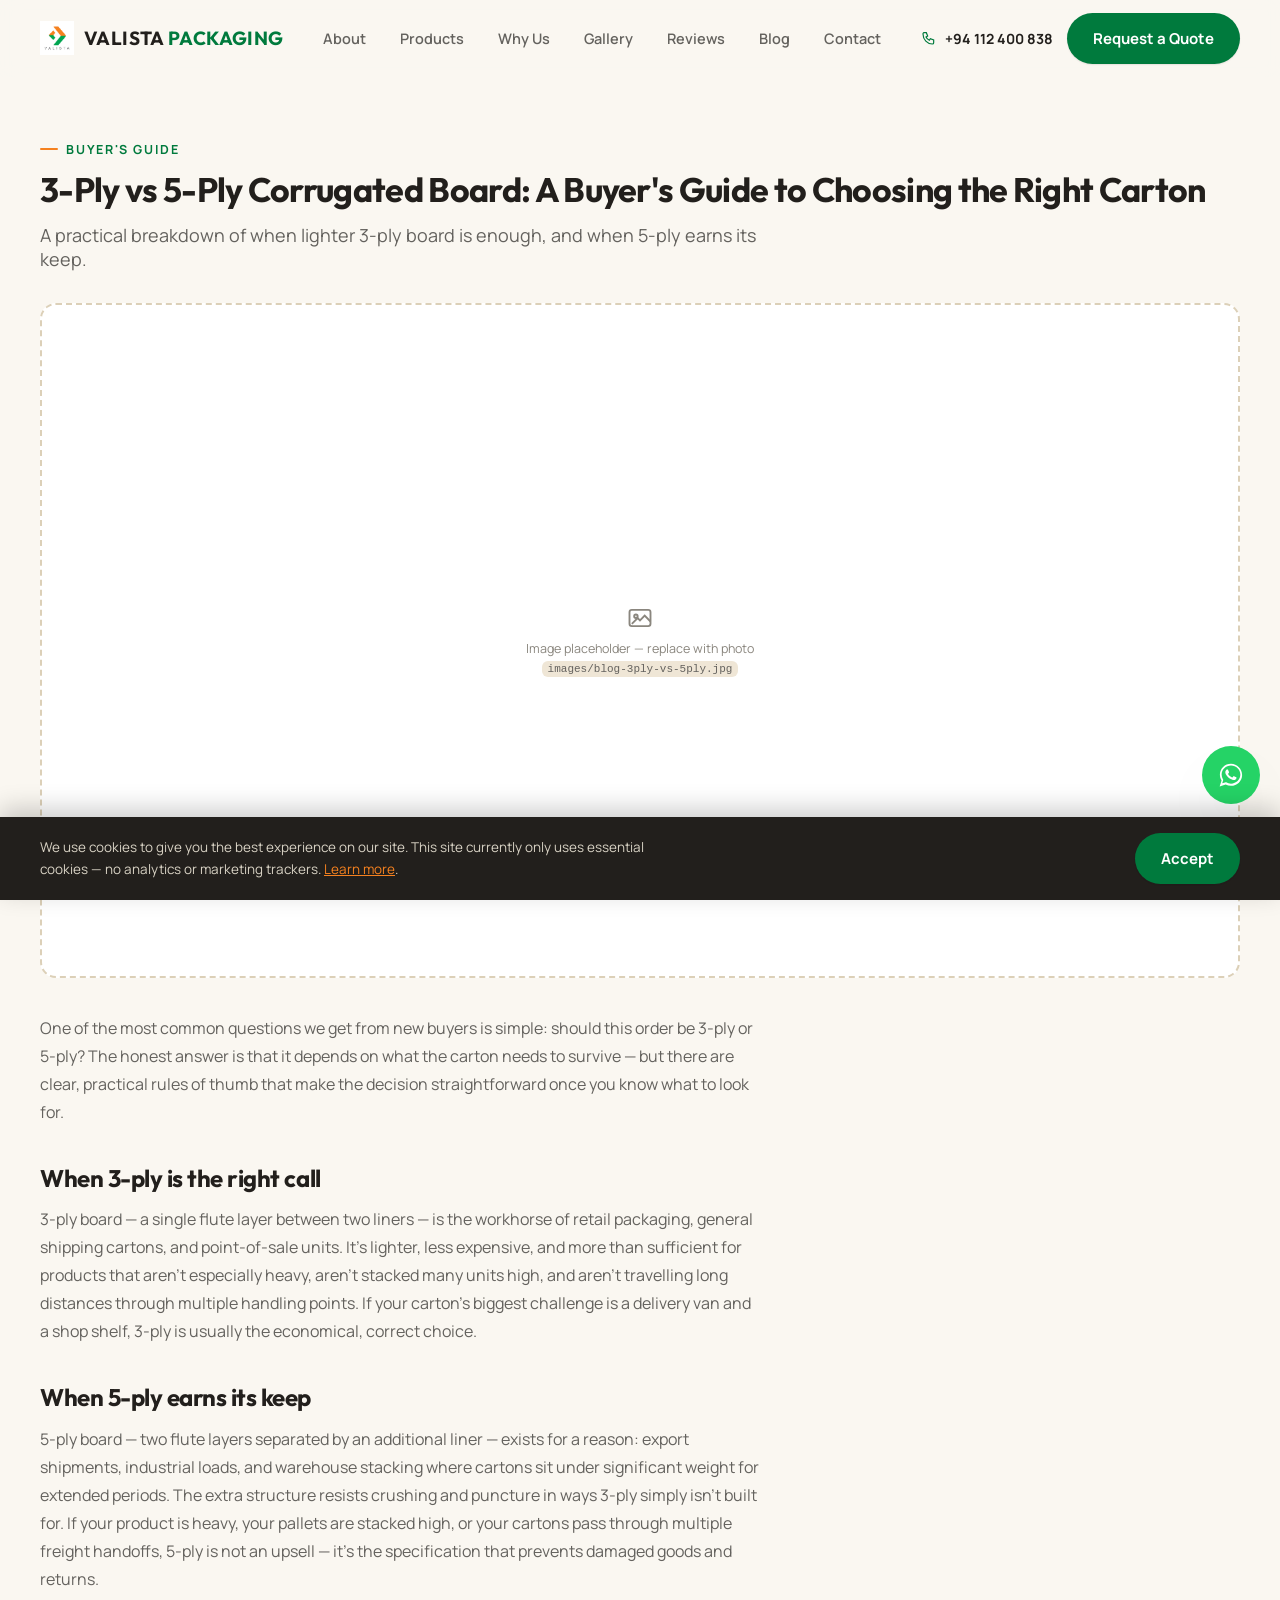
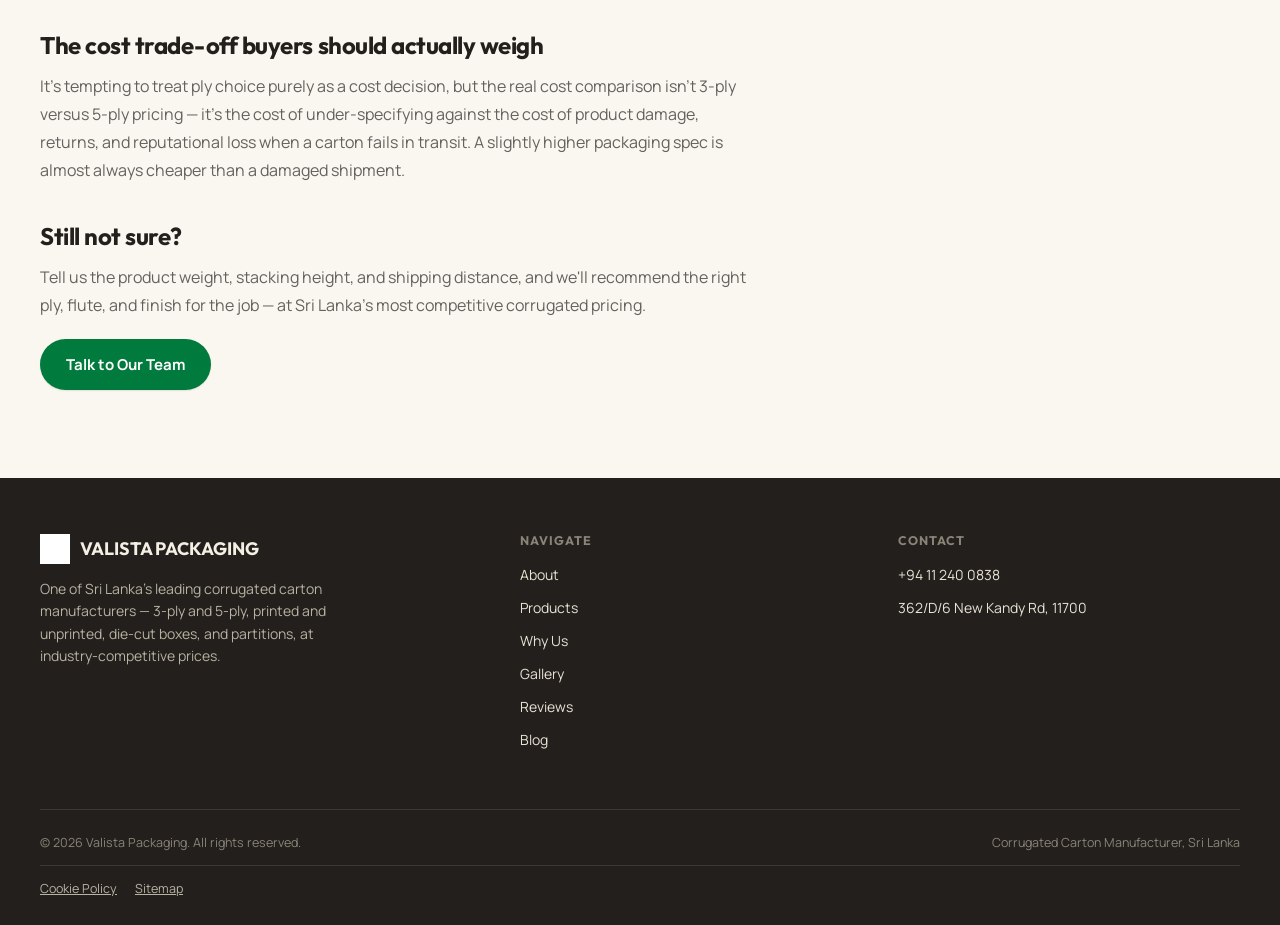
==== blog/3-ply-vs-5-ply-buyers-guide.html @ a34e41cb "Add blogs, site-map" ====
<!DOCTYPE html>
<html lang="en">
<head>
<meta charset="UTF-8">
<meta name="viewport" content="width=device-width, initial-scale=1.0">
<title>3-Ply vs 5-Ply Corrugated Board: A Buyer's Guide to Choosing the Right Carton — Valista Packaging Blog</title>
<meta name="description" content="A practical breakdown of when lighter 3-ply board is enough, and when 5-ply earns its keep.">
<link rel="preconnect" href="https://fonts.googleapis.com">
<link rel="preconnect" href="https://fonts.gstatic.com" crossorigin>
<link href="https://fonts.googleapis.com/css2?family=Outfit:wght@400;500;600;700;800&family=Manrope:wght@400;500;600;700&display=swap" rel="stylesheet">
<link rel="icon" type="image/png" href="../images/logo.png">
<link rel="stylesheet" href="../css/style.css">
</head>
<body>
<!-- ============ HEADER ============ -->
<header id="siteHeader">
  <div class="container nav-inner">
    <a href="../index.html#top" class="brand">
      <img src="../images/logo.png" alt="Valista Packaging logo">
      <span class="brand-name">VALISTA <span>PACKAGING</span></span>
    </a>
    <nav class="links">
      <a href="../index.html#about">About</a>
      <a href="../index.html#products">Products</a>
      <a href="../index.html#why">Why Us</a>
      <a href="../index.html#gallery">Gallery</a>
      <a href="../index.html#reviews">Reviews</a>
      <a href="../index.html#blog">Blog</a>
      <a href="../index.html#contact">Contact</a>
    </nav>
    <div class="nav-cta">
      <a href="tel:+94112400838" class="nav-phone">
        <svg viewBox="0 0 24 24" fill="none" stroke="currentColor" stroke-width="1.8"><path d="M4 4h4l2 5-2.5 1.5a11 11 0 0 0 5 5L14 13l5 2v4a2 2 0 0 1-2 2C9.5 21 3 14.5 3 6a2 2 0 0 1 1-2Z"/></svg>
        +94 112 400 838
      </a>
      <a href="../index.html#contact" class="btn btn-primary">Request a Quote</a>
    </div>
    <button class="menu-toggle" id="menuToggle" aria-label="Open menu">
      <svg viewBox="0 0 24 24" fill="none" stroke="currentColor" stroke-width="1.8"><path d="M3 6h18M3 12h18M3 18h18"/></svg>
    </button>
  </div>
  <div class="mobile-panel" id="mobilePanel">
    <a href="../index.html#about">About</a>
    <a href="../index.html#products">Products</a>
    <a href="../index.html#why">Why Us</a>
    <a href="../index.html#gallery">Gallery</a>
    <a href="../index.html#reviews">Reviews</a>
    <a href="../index.html#blog">Blog</a>
    <a href="../index.html#contact">Contact</a>
    <a href="tel:+94112400838" class="btn btn-primary">Call +94 112 400 838</a>
  </div>
</header>
<div id="top"></div>

<!-- ============ BLOG ARTICLE ============ -->
<article class="blog-article">
  <div class="container">
    <span class="eyebrow">Buyer's Guide</span>
    <h1 style="font-size:34px;margin-top:14px;">3-Ply vs 5-Ply Corrugated Board: A Buyer's Guide to Choosing the Right Carton</h1>
    <p class="lead">A practical breakdown of when lighter 3-ply board is enough, and when 5-ply earns its keep.</p>
    <div class="img-placeholder" style="aspect-ratio:16/9;">
      <img src="../images/blog-3ply-vs-5ply.jpg" alt="3-ply versus 5-ply corrugated board comparison" loading="lazy" onerror="this.remove()">
      <div class="ph-fallback">
        <svg class="ph-icon" viewBox="0 0 24 24" fill="none" stroke="currentColor" stroke-width="1.6" width="28" height="28"><rect x="3" y="5" width="18" height="14" rx="2"/><circle cx="8.5" cy="10.5" r="1.5"/><path d="M21 15l-5-5-4 4-2-2-5 5"/></svg>
        <span>Image placeholder — replace with photo<br><code>images/blog-3ply-vs-5ply.jpg</code></span>
      </div>
    </div>
    <div class="article-body">
      <p>One of the most common questions we get from new buyers is simple: should this order be 3-ply or 5-ply? The honest answer is that it depends on what the carton needs to survive — but there are clear, practical rules of thumb that make the decision straightforward once you know what to look for.</p>
      <h2>When 3-ply is the right call</h2>
      <p>3-ply board — a single flute layer between two liners — is the workhorse of retail packaging, general shipping cartons, and point-of-sale units. It's lighter, less expensive, and more than sufficient for products that aren't especially heavy, aren't stacked many units high, and aren't travelling long distances through multiple handling points. If your carton's biggest challenge is a delivery van and a shop shelf, 3-ply is usually the economical, correct choice.</p>
      <h2>When 5-ply earns its keep</h2>
      <p>5-ply board — two flute layers separated by an additional liner — exists for a reason: export shipments, industrial loads, and warehouse stacking where cartons sit under significant weight for extended periods. The extra structure resists crushing and puncture in ways 3-ply simply isn't built for. If your product is heavy, your pallets are stacked high, or your cartons pass through multiple freight handoffs, 5-ply is not an upsell — it's the specification that prevents damaged goods and returns.</p>
      <h2>The cost trade-off buyers should actually weigh</h2>
      <p>It's tempting to treat ply choice purely as a cost decision, but the real cost comparison isn't 3-ply versus 5-ply pricing — it's the cost of under-specifying against the cost of product damage, returns, and reputational loss when a carton fails in transit. A slightly higher packaging spec is almost always cheaper than a damaged shipment.</p>
      <h2>Still not sure?</h2>
      <p>Tell us the product weight, stacking height, and shipping distance, and we'll recommend the right ply, flute, and finish for the job — at Sri Lanka's most competitive corrugated pricing.</p>
    </div>
    <a href="../index.html#contact" class="btn btn-primary">Talk to Our Team</a>
  </div>
</article>

<!-- ============ FOOTER ============ -->
<footer>
  <div class="container">
    <div class="footer-top">
      <div>
        <div class="footer-brand">
          <img src="../images/logo.png" alt="Valista Packaging logo">
          <span>VALISTA PACKAGING</span>
        </div>
        <p class="tag">One of Sri Lanka&rsquo;s leading corrugated carton manufacturers — 3-ply and 5-ply, printed and unprinted, die-cut boxes, and partitions, at industry-competitive prices.</p>
      </div>
      <div>
        <h4>Navigate</h4>
        <ul>
          <li><a href="../index.html#about">About</a></li>
          <li><a href="../index.html#products">Products</a></li>
          <li><a href="../index.html#why">Why Us</a></li>
          <li><a href="../index.html#gallery">Gallery</a></li>
          <li><a href="../index.html#reviews">Reviews</a></li>
          <li><a href="../index.html#blog">Blog</a></li>
        </ul>
      </div>
      <div>
        <h4>Contact</h4>
        <ul>
          <li><a href="tel:+94112400838">+94 11 240 0838</a></li>
          <li><a href="https://www.google.com/maps?q=362%2FD%2F6+New+Kandy+Rd%2C+11700%2C+Sri+Lanka" target="_blank" rel="noopener">362/D/6 New Kandy Rd, 11700</a></li>
        </ul>
      </div>
    </div>
    <div class="footer-bottom">
      <span>&copy; <span id="year"></span> Valista Packaging. All rights reserved.</span>
      <span>Corrugated Carton Manufacturer, Sri Lanka</span>
    </div>
    <div class="footer-legal">
      <a href="../cookie-policy.html">Cookie Policy</a>
      <a href="../sitemap.html">Sitemap</a>
    </div>
  </div>
</footer>

<!-- ============ WHATSAPP FLOAT BUTTON ============ -->
<a href="https://wa.me/94112400838" class="wa-float" target="_blank" rel="noopener" aria-label="Chat with us on WhatsApp">
  <svg viewBox="0 0 32 32" width="28" height="28" fill="currentColor" aria-hidden="true">
    <path d="M16 3C9 3 3.3 8.6 3.3 15.5c0 2.5.7 4.8 1.9 6.8L3 29l6.9-2.1a12.9 12.9 0 0 0 6.1 1.5c7 0 12.7-5.6 12.7-12.5S23 3 16 3Zm0 22.9c-2 0-3.9-.5-5.5-1.5l-.4-.2-4.1 1.2 1.2-4-.3-.4a10.3 10.3 0 0 1-1.6-5.5C5.3 9.9 10.1 5.2 16 5.2S26.7 9.9 26.7 15.5 21.9 25.9 16 25.9Zm5.8-7.6c-.3-.2-1.9-.9-2.2-1s-.5-.2-.7.2-.8 1-1 1.2-.4.2-.7.1a8.7 8.7 0 0 1-2.6-1.6 9.7 9.7 0 0 1-1.8-2.2c-.2-.3 0-.5.1-.7l.5-.6c.2-.2.2-.3.3-.5s0-.4 0-.5l-1-2.4c-.3-.6-.5-.5-.7-.5h-.6c-.2 0-.5.1-.8.4a3.6 3.6 0 0 0-1.1 2.7c0 1.6 1.1 3.1 1.3 3.3.2.3 2.2 3.4 5.4 4.7.7.3 1.3.5 1.8.7.7.2 1.4.2 1.9.1.6-.1 1.9-.8 2.1-1.5.3-.7.3-1.3.2-1.5-.1-.1-.3-.2-.6-.4Z"/>
  </svg>
</a>

<!-- ============ COOKIE CONSENT BANNER ============ -->
<div id="cookieConsent" class="cookie-banner" hidden>
  <div class="container cookie-banner-inner">
    <p>We use cookies to give you the best experience on our site. This site currently only uses essential cookies — no analytics or marketing trackers. <a href="../cookie-policy.html">Learn more</a>.</p>
    <button id="cookieAccept" class="btn btn-primary">Accept</button>
  </div>
</div>

<script src="../js/script.js"></script>
</body>
</html>
---- css/style.css ----
:root{
    --paper:#FAF7F1;
    --paper-alt:#FFFFFF;
    --kraft-tan:#EFE6D6;
    --kraft-tan-2:#E7DBC4;
    --kraft-border:#DCD0B8;
    --ink:#221F1C;
    --muted:#64625E;
    --muted-2:#8A867E;

    --green:#00A550;
    --green-deep:#007A3D;
    --green-right:#008741;
    --green-left:#006631;
    --green-tint:#E4F4EA;

    --orange:#F5811F;
    --orange-deep:#B3580E;
    --orange-right:#C86919;
    --orange-left:#974F13;
    --orange-tint:#FDECDC;

    --kraft:#C9A876;
    --kraft-right:#A48960;
    --kraft-left:#7C6849;

    --radius-sm:10px;
    --radius-md:16px;
    --radius-lg:28px;
    --shadow-sm: 0 1px 2px rgba(34,31,28,0.06), 0 1px 1px rgba(34,31,28,0.04);
    --shadow-md: 0 12px 28px -12px rgba(34,31,28,0.18);
    --shadow-lg: 0 24px 60px -20px rgba(34,31,28,0.28);
    --ease: cubic-bezier(.22,1,.36,1);
  }

  *{box-sizing:border-box;}
  html{scroll-behavior:smooth;}
  body{
    margin:0;
    background:var(--paper);
    color:var(--ink);
    font-family:'Manrope',sans-serif;
    -webkit-font-smoothing:antialiased;
    overflow-x:hidden;
  }
  h1,h2,h3,h4{
    font-family:'Outfit',sans-serif;
    margin:0;
    letter-spacing:-0.02em;
    line-height:1.05;
  }
  p{margin:0;}
  a{color:inherit;text-decoration:none;}
  img,svg{display:block;max-width:100%;}
  ul{margin:0;padding:0;list-style:none;}
  button{font-family:inherit;cursor:pointer;background:none;border:none;color:inherit;}

  .container{
    max-width:1280px;
    margin:0 auto;
    padding:0 24px;
  }
  @media(min-width:768px){ .container{padding:0 40px;} }

  .eyebrow{
    display:inline-flex;
    align-items:center;
    gap:8px;
    font-size:12.5px;
    font-weight:700;
    letter-spacing:0.14em;
    text-transform:uppercase;
    color:var(--green-deep);
  }
  .eyebrow::before{
    content:'';
    width:18px;height:2px;
    background:var(--orange);
    display:inline-block;
    border-radius:2px;
  }

  .btn{
    display:inline-flex;
    align-items:center;
    justify-content:center;
    gap:10px;
    padding:15px 26px;
    border-radius:999px;
    font-weight:700;
    font-size:15px;
    transition:transform .18s var(--ease), box-shadow .18s var(--ease), background-color .18s var(--ease);
    white-space:nowrap;
  }
  .btn:active{transform:translateY(1px) scale(.98);}
  .btn-primary{
    background:var(--green-deep);
    color:#fff;
    box-shadow:var(--shadow-sm);
  }
  .btn-primary:hover{background:var(--green);box-shadow:var(--shadow-md);}
  .btn-ghost{
    background:transparent;
    color:var(--ink);
    border:1.5px solid var(--kraft-border);
  }
  .btn-ghost:hover{border-color:var(--ink);background:var(--paper-alt);}
  .btn-icon{width:16px;height:16px;flex-shrink:0;}

  /* ---------- NAV ---------- */
  header{
    position:sticky;
    top:0;
    z-index:100;
    background:rgba(250,247,241,0.86);
    backdrop-filter:blur(10px);
    -webkit-backdrop-filter:blur(10px);
    border-bottom:1px solid transparent;
    transition:border-color .25s var(--ease), box-shadow .25s var(--ease);
  }
  header.scrolled{
    border-bottom-color:var(--kraft-border);
    box-shadow:0 1px 0 rgba(34,31,28,0.02);
  }
  .nav-inner{
    display:flex;
    align-items:center;
    justify-content:space-between;
    height:76px;
  }
  .brand{
    display:flex;
    align-items:center;
    gap:10px;
  }
  .brand img{height:34px;width:auto;}
  .brand-name{
    font-family:'Outfit',sans-serif;
    font-weight:700;
    font-size:19px;
    letter-spacing:0.02em;
    color:var(--ink);
  }
  .brand-name span{color:var(--green-deep);}
  nav.links{
    display:none;
    align-items:center;
    gap:34px;
  }
  nav.links a{
    font-size:14.5px;
    font-weight:600;
    color:var(--muted);
    position:relative;
    padding:4px 0;
    transition:color .18s var(--ease);
  }
  nav.links a::after{
    content:'';
    position:absolute;
    left:0;bottom:-2px;
    width:0;height:2px;
    background:var(--orange);
    transition:width .22s var(--ease);
    border-radius:2px;
  }
  nav.links a:hover{color:var(--ink);}
  nav.links a:hover::after{width:100%;}
  .nav-cta{display:none;align-items:center;gap:14px;}
  .nav-phone{
    display:flex;align-items:center;gap:8px;
    font-size:14px;font-weight:700;color:var(--ink);
  }
  .nav-phone svg{width:16px;height:16px;color:var(--green-deep);}
  @media(min-width:1024px){
    nav.links{display:flex;}
    .nav-cta{display:flex;}
  }
  .menu-toggle{
    display:flex;
    width:42px;height:42px;
    align-items:center;justify-content:center;
    border-radius:10px;
    border:1.5px solid var(--kraft-border);
  }
  @media(min-width:1024px){ .menu-toggle{display:none;} }
  .menu-toggle svg{width:20px;height:20px;}

  .mobile-panel{
    display:none;
    position:fixed;
    inset:76px 0 0 0;
    background:var(--paper);
    z-index:99;
    padding:32px 24px;
    overflow-y:auto;
  }
  .mobile-panel.open{display:block;}
  .mobile-panel a{
    display:block;
    padding:16px 0;
    font-size:20px;
    font-weight:700;
    font-family:'Outfit',sans-serif;
    border-bottom:1px solid var(--kraft-border);
  }
  .mobile-panel .btn{margin-top:24px;width:100%;}

  /* ---------- HERO ---------- */
  .hero{
    padding:56px 0 40px;
    position:relative;
  }
  .hero-grid{
    display:grid;
    grid-template-columns:1fr;
    gap:48px;
    align-items:center;
  }
  @media(min-width:1024px){
    .hero-grid{grid-template-columns:1.05fr 0.95fr;gap:32px;}
  }
  .hero-copy h1{
    font-size:38px;
    font-weight:700;
    margin-top:18px;
    color:var(--ink);
  }
  .hero-copy h1 .mark{
    background:linear-gradient(transparent 62%, var(--orange-tint) 62%);
    padding:0 2px;
  }
  @media(min-width:640px){ .hero-copy h1{font-size:48px;} }
  @media(min-width:1024px){ .hero-copy h1{font-size:56px;} }
  .hero-copy p.lead{
    margin-top:22px;
    font-size:17px;
    line-height:1.65;
    color:var(--muted);
    max-width:52ch;
  }
  .hero-actions{
    display:flex;
    flex-wrap:wrap;
    gap:14px;
    margin-top:32px;
  }
  .hero-chips{
    display:flex;
    flex-wrap:wrap;
    gap:10px;
    margin-top:36px;
  }
  .chip{
    display:flex;
    align-items:center;
    gap:7px;
    padding:9px 14px;
    background:var(--paper-alt);
    border:1px solid var(--kraft-border);
    border-radius:999px;
    font-size:12.5px;
    font-weight:700;
    color:var(--ink);
  }
  .chip svg{width:13px;height:13px;color:var(--green-deep);flex-shrink:0;}

  .hero-visual{
    position:relative;
    display:flex;
    align-items:center;
    justify-content:center;
    min-height:360px;
  }
  .hero-visual svg{width:100%;height:auto;max-width:520px;}
  .hero-blob{
    position:absolute;
    inset:0;
    background:
      radial-gradient(60% 55% at 70% 30%, var(--green-tint) 0%, transparent 70%),
      radial-gradient(45% 40% at 20% 75%, var(--orange-tint) 0%, transparent 70%);
    z-index:-1;
    border-radius:50%;
  }

  /* ---------- MARQUEE ---------- */
  .marquee-wrap{
    background:var(--ink);
    padding:16px 0;
    overflow:hidden;
    white-space:nowrap;
    position:relative;
  }
  .marquee-track{
    display:inline-flex;
    align-items:center;
    animation:scroll-left 32s linear infinite;
  }
  .marquee-track span{
    display:inline-flex;
    align-items:center;
    font-family:'Outfit',sans-serif;
    font-weight:600;
    font-size:15px;
    letter-spacing:0.04em;
    text-transform:uppercase;
    color:#F4EFE3;
    padding:0 28px;
  }
  .marquee-track span.dot{color:var(--orange);padding:0;}
  @keyframes scroll-left{
    from{transform:translateX(0);}
    to{transform:translateX(-50%);}
  }

  /* ---------- SECTION HEADS ---------- */
  section{padding:88px 0;}
  .sec-head{
    max-width:640px;
    margin-bottom:52px;
  }
  .sec-head.right{margin-left:auto;text-align:right;}
  .sec-head h2{
    font-size:32px;
    margin-top:14px;
    color:var(--ink);
  }
  @media(min-width:768px){ .sec-head h2{font-size:40px;} }
  .sec-head p{
    margin-top:16px;
    font-size:16px;
    color:var(--muted);
    line-height:1.6;
  }

  .reveal{
    opacity:0;
    transform:translateY(28px);
    transition:opacity .7s var(--ease), transform .7s var(--ease);
  }
  .reveal.in{opacity:1;transform:translateY(0);}

  /* ---------- ABOUT ---------- */
  .about{background:var(--paper-alt);}
  .about-grid{
    display:grid;
    grid-template-columns:1fr;
    gap:48px;
    align-items:center;
  }
  @media(min-width:1024px){
    .about-grid{grid-template-columns:0.85fr 1.15fr;gap:64px;}
  }
  .about-art{
    position:relative;
    border-radius:var(--radius-lg);
    background:var(--kraft-tan);
    padding:36px;
    aspect-ratio:1/1;
    display:flex;
    align-items:center;
    justify-content:center;
    overflow:hidden;
  }
  .about-art svg{width:78%;height:auto;}
  .about-art::after{
    content:'';
    position:absolute;
    inset:0;
    background:repeating-linear-gradient(-45deg, rgba(34,31,28,0.035) 0 2px, transparent 2px 14px);
  }
  .about-copy p{
    font-size:16px;
    line-height:1.75;
    color:var(--muted);
    margin-top:18px;
  }
  .about-copy p:first-of-type{margin-top:20px;}
  .about-stats{
    display:grid;
    grid-template-columns:repeat(2,1fr);
    gap:1px;
    background:var(--kraft-border);
    border:1px solid var(--kraft-border);
    border-radius:var(--radius-md);
    overflow:hidden;
    margin-top:32px;
  }
  .about-stats div{
    background:var(--paper-alt);
    padding:20px;
  }
  .about-stats h4{
    font-size:14.5px;
    color:var(--ink);
  }
  .about-stats p{
    font-size:13px;
    color:var(--muted);
    margin-top:6px;
    line-height:1.5;
  }

  /* ---------- PRODUCTS (BENTO) ---------- */
  .products{background:var(--paper);}
  .bento{
    display:grid;
    grid-template-columns:1fr;
    gap:18px;
  }
  @media(min-width:768px){
    .bento{grid-template-columns:repeat(6,1fr);}
    .bento .card-lg{grid-column:span 4;}
    .bento .card-sm{grid-column:span 2;}
    .bento .row2{display:grid;grid-template-columns:1fr;gap:18px;grid-column:span 2;}
  }
  .product-card{
    position:relative;
    background:var(--paper-alt);
    border:1px solid var(--kraft-border);
    border-radius:var(--radius-md);
    padding:32px;
    display:flex;
    flex-direction:column;
    justify-content:space-between;
    min-height:260px;
    overflow:hidden;
    transition:transform .28s var(--ease), box-shadow .28s var(--ease), border-color .28s var(--ease);
  }
  .product-card:hover{
    transform:translateY(-4px);
    box-shadow:var(--shadow-md);
    border-color:transparent;
  }
  .product-card .p-num{
    font-family:'Outfit',sans-serif;
    font-size:12px;
    font-weight:700;
    letter-spacing:0.1em;
    color:var(--muted-2);
  }
  .product-card h3{
    font-size:22px;
    margin-top:12px;
    color:var(--ink);
  }
  .product-card p{
    margin-top:10px;
    font-size:14.5px;
    line-height:1.6;
    color:var(--muted);
    max-width:38ch;
  }
  .product-card .p-icon{
    position:absolute;
    right:-14px;
    bottom:-14px;
    width:120px;
    height:120px;
    opacity:0.9;
    transition:transform .35s var(--ease);
  }
  .product-card:hover .p-icon{transform:translateY(-6px) rotate(-3deg);}
  .product-card.tone-green{background:var(--green-tint);}
  .product-card.tone-orange{background:var(--orange-tint);}

  /* ---------- WHY US (ZIGZAG) ---------- */
  .why{background:var(--kraft-tan);}
  .why-row{
    display:grid;
    grid-template-columns:1fr;
    gap:28px;
    align-items:center;
    padding:36px 0;
    border-bottom:1px solid var(--kraft-border);
  }
  .why-row:first-of-type{padding-top:0;}
  .why-row:last-of-type{border-bottom:none;padding-bottom:0;}
  @media(min-width:860px){
    .why-row{grid-template-columns:auto 1fr auto;gap:40px;}
    .why-row.reverse{grid-template-columns:auto 1fr auto;}
  }
  .why-index{
    font-family:'Outfit',sans-serif;
    font-size:56px;
    font-weight:800;
    color:var(--paper-alt);
    -webkit-text-stroke:2px var(--kraft-border);
    line-height:1;
  }
  .why-body h3{
    font-size:23px;
    color:var(--ink);
    display:flex;
    align-items:center;
    gap:12px;
  }
  .why-body h3 svg{width:24px;height:24px;color:var(--green-deep);flex-shrink:0;}
  .why-body p{
    margin-top:10px;
    font-size:15.5px;
    color:var(--muted);
    line-height:1.65;
    max-width:56ch;
  }
  .why-tag{
    justify-self:start;
    padding:8px 16px;
    border-radius:999px;
    font-size:12px;
    font-weight:700;
    letter-spacing:0.04em;
    text-transform:uppercase;
    white-space:nowrap;
  }
  @media(min-width:860px){ .why-tag{justify-self:end;} }
  .why-tag.g{background:var(--green-deep);color:#fff;}
  .why-tag.o{background:var(--orange);color:#fff;}

  /* ---------- GALLERY ---------- */
  .gallery{background:var(--paper-alt);}
  .gallery-grid{
    display:grid;
    grid-template-columns:repeat(2,1fr);
    gap:16px;
  }
  @media(min-width:768px){
    .gallery-grid{grid-template-columns:repeat(6,1fr);grid-auto-rows:200px;}
    .g1{grid-column:span 3;grid-row:span 2;}
    .g2{grid-column:span 3;grid-row:span 1;}
    .g3{grid-column:span 3;grid-row:span 1;}
    .g4{grid-column:span 2;grid-row:span 1;}
    .g5{grid-column:span 2;grid-row:span 1;}
    .g6{grid-column:span 2;grid-row:span 1;}
  }
  .gallery-item{
    position:relative;
    border-radius:var(--radius-md);
    overflow:hidden;
    background:var(--kraft-tan);
    display:flex;
    align-items:center;
    justify-content:center;
    padding:18px;
  }
  .gallery-item svg{width:70%;height:auto;transition:transform .4s var(--ease);}
  .gallery-item:hover svg{transform:scale(1.06) translateY(-4px);}
  .gallery-tag{
    position:absolute;
    left:14px;bottom:14px;
    background:rgba(34,31,28,0.88);
    color:#fff;
    font-size:12px;
    font-weight:700;
    padding:7px 12px;
    border-radius:999px;
    backdrop-filter:blur(4px);
  }

  /* ---------- REVIEWS ---------- */
  .reviews{background:var(--kraft-tan);}
  .review-scroll{
    display:flex;
    gap:20px;
    overflow-x:auto;
    padding-bottom:12px;
    scroll-snap-type:x mandatory;
    -webkit-overflow-scrolling:touch;
  }
  .review-scroll::-webkit-scrollbar{height:6px;}
  .review-scroll::-webkit-scrollbar-thumb{background:var(--kraft-border);border-radius:99px;}
  .review-card{
    scroll-snap-align:start;
    flex:0 0 auto;
    width:min(360px,82vw);
    background:var(--paper-alt);
    border:1px solid var(--kraft-border);
    border-radius:var(--radius-md);
    padding:28px;
    display:flex;
    flex-direction:column;
    gap:16px;
  }
  .review-card:nth-child(2){margin-top:28px;}
  .stars{display:flex;gap:3px;}
  .stars svg{width:16px;height:16px;color:var(--orange);}
  .review-card p.quote{
    font-size:15px;
    line-height:1.65;
    color:var(--ink);
  }
  .review-meta{
    display:flex;
    align-items:center;
    justify-content:space-between;
    margin-top:auto;
    padding-top:12px;
    border-top:1px solid var(--kraft-border);
  }
  .review-who{display:flex;align-items:center;gap:10px;}
  .review-meta .who{font-size:13.5px;font-weight:700;}
  .review-meta .when{font-size:12.5px;color:var(--muted);}

  /* ---------- CONTACT ---------- */
  .contact{background:var(--paper);}
  .contact-grid{
    display:grid;
    grid-template-columns:1fr;
    gap:20px;
  }
  @media(min-width:1024px){
    .contact-grid{grid-template-columns:1fr 1fr 0.9fr;gap:20px;align-items:stretch;}
  }
  .contact-card{
    background:var(--paper-alt);
    border:1px solid var(--kraft-border);
    border-radius:var(--radius-md);
    padding:30px;
  }
  .contact-card h3{
    font-size:13px;
    text-transform:uppercase;
    letter-spacing:0.08em;
    color:var(--muted-2);
    display:flex;align-items:center;gap:8px;
  }
  .contact-card h3 svg{width:16px;height:16px;color:var(--green-deep);}
  .contact-card .big{
    font-family:'Outfit',sans-serif;
    font-size:21px;
    font-weight:700;
    margin-top:14px;
    line-height:1.4;
  }
  .contact-card a.big:hover{color:var(--green-deep);}
  .hours-table{margin-top:14px;width:100%;border-collapse:collapse;}
  .hours-table tr{border-top:1px solid var(--kraft-border);}
  .hours-table tr:first-child{border-top:none;}
  .hours-table td{padding:9px 0;font-size:14px;color:var(--muted);}
  .hours-table td:last-child{text-align:right;font-weight:700;color:var(--ink);}
  .hours-table tr.today td{color:var(--green-deep);font-weight:700;}
  .hours-table tr.today td:last-child{color:var(--green-deep);}
  .map-wrap{
    border-radius:var(--radius-md);
    overflow:hidden;
    border:1px solid var(--kraft-border);
    min-height:280px;
  }
  .map-wrap iframe{width:100%;height:100%;min-height:280px;border:0;display:block;}

  /* ---------- FOOTER ---------- */
  footer{
    background:var(--ink);
    color:#F4EFE3;
    padding:56px 0 28px;
  }
  .footer-top{
    display:grid;
    grid-template-columns:1fr;
    gap:36px;
  }
  @media(min-width:768px){
    .footer-top{grid-template-columns:1.3fr 1fr 1fr;}
  }
  .footer-brand{display:flex;align-items:center;gap:10px;}
  .footer-brand img{height:30px;filter:brightness(0) invert(1);}
  .footer-brand span{font-family:'Outfit',sans-serif;font-weight:700;font-size:18px;}
  footer p.tag{margin-top:14px;font-size:14px;color:#B9B2A2;max-width:36ch;line-height:1.6;}
  footer h4{font-size:12.5px;text-transform:uppercase;letter-spacing:0.08em;color:#8A8477;margin-bottom:16px;}
  footer ul li{margin-bottom:11px;}
  footer ul a{font-size:14px;color:#E9E3D5;transition:color .18s;}
  footer ul a:hover{color:var(--orange);}
  .footer-bottom{
    margin-top:48px;
    padding-top:24px;
    border-top:1px solid rgba(244,239,227,0.12);
    display:flex;
    flex-wrap:wrap;
    gap:12px;
    justify-content:space-between;
    font-size:12.5px;
    color:#8A8477;
  }

  ::selection{background:var(--orange-tint);color:var(--ink);}
  @media (prefers-reduced-motion: reduce){
    *{animation-duration:0.01ms !important;transition-duration:0.01ms !important;}
    html{scroll-behavior:auto;}
  }

  /* ---------- IMAGE PLACEHOLDER ---------- */
  .img-placeholder{
    position:relative;
    border:2px dashed var(--kraft-border);
    border-radius:var(--radius-md);
    background:var(--paper-alt);
    display:flex;
    align-items:center;
    justify-content:center;
    overflow:hidden;
  }
  .img-placeholder img{
    position:absolute;
    inset:0;
    width:100%;
    height:100%;
    object-fit:cover;
    display:block;
  }
  .img-placeholder .ph-fallback{
    display:flex;
    flex-direction:column;
    align-items:center;
    gap:8px;
    padding:16px;
    text-align:center;
    color:var(--muted-2);
    font-size:12.5px;
    line-height:1.5;
  }
  .img-placeholder .ph-fallback .ph-icon{color:var(--muted-2);}
  .img-placeholder .ph-fallback code{
    font-size:11px;
    color:var(--muted);
    background:var(--kraft-tan);
    padding:2px 6px;
    border-radius:6px;
  }
  .img-placeholder.round{border-radius:50%;}

  /* ---------- STATS BANNER ---------- */
  .stats-banner{
    background:var(--green-tint);
    padding:40px 0;
    border-top:1px solid var(--kraft-border);
    border-bottom:1px solid var(--kraft-border);
  }
  .stats-grid{
    display:grid;
    grid-template-columns:1fr;
    gap:28px;
    text-align:center;
  }
  @media(min-width:768px){
    .stats-grid{grid-template-columns:repeat(3,1fr);gap:24px;}
  }
  .stat h3{
    font-family:'Outfit',sans-serif;
    font-size:38px;
    color:var(--green-deep);
    letter-spacing:-0.02em;
  }
  .stat p{
    margin-top:6px;
    font-size:14px;
    color:var(--muted);
    font-weight:600;
  }

  /* ---------- WHATSAPP FLOAT BUTTON ---------- */
  .wa-float{
    position:fixed;
    right:20px;
    bottom:24px;
    width:58px;
    height:58px;
    display:flex;
    align-items:center;
    justify-content:center;
    background:#25D366;
    color:#fff;
    border-radius:50%;
    box-shadow:var(--shadow-lg);
    z-index:150;
    transition:transform .18s var(--ease), bottom .25s var(--ease);
  }
  .wa-float:hover{transform:translateY(-2px) scale(1.04);}
  body.cookie-banner-open .wa-float{bottom:96px;}
  body.mobile-menu-open .wa-float{display:none;}
  @media(max-width:480px){
    .wa-float{right:16px;bottom:16px;width:52px;height:52px;}
    .wa-float svg{width:24px;height:24px;}
  }

  /* ---------- COOKIE CONSENT BANNER ---------- */
  .cookie-banner{
    position:fixed;
    left:0;
    right:0;
    bottom:0;
    background:var(--ink);
    color:#F4EFE3;
    z-index:200;
    padding:16px 0;
    box-shadow:0 -8px 24px rgba(0,0,0,0.2);
  }
  .cookie-banner[hidden]{display:none;}
  .cookie-banner-inner{
    display:flex;
    align-items:center;
    justify-content:space-between;
    gap:20px;
    flex-wrap:wrap;
  }
  .cookie-banner-inner p{font-size:13.5px;color:#D8D2C4;line-height:1.6;max-width:640px;}
  .cookie-banner-inner a{color:var(--orange);text-decoration:underline;}
  .cookie-banner-inner .btn{flex-shrink:0;}

  /* ---------- FOOTER LEGAL ROW ---------- */
  .footer-legal{
    display:flex;
    gap:18px;
    flex-wrap:wrap;
    margin-top:14px;
    padding-top:14px;
    border-top:1px solid rgba(244,239,227,0.12);
    font-size:12.5px;
  }
  .footer-legal a{color:#B9B3A4;text-decoration:underline;}
  .footer-legal a:hover{color:var(--orange);}

  /* ---------- BLOG ---------- */
  .blog{background:var(--paper-alt);}
  .blog-grid{
    display:grid;
    grid-template-columns:1fr;
    gap:24px;
    margin-top:40px;
  }
  @media(min-width:768px){
    .blog-grid{grid-template-columns:repeat(3,1fr);}
  }
  .blog-card{
    display:flex;
    flex-direction:column;
    background:var(--paper);
    border:1px solid var(--kraft-border);
    border-radius:var(--radius-lg);
    overflow:hidden;
    transition:transform .22s var(--ease), box-shadow .22s var(--ease);
  }
  .blog-card:hover{transform:translateY(-4px);box-shadow:var(--shadow-md);}
  .blog-card-body{padding:22px 24px 26px;display:flex;flex-direction:column;gap:10px;flex:1;}
  .blog-card-body h3{font-size:19px;line-height:1.3;}
  .blog-card-body p{font-size:14px;color:var(--muted);line-height:1.6;flex:1;}
  .blog-card-body .btn{align-self:flex-start;margin-top:6px;padding:10px 18px;}

  /* ---------- BLOG ARTICLE PAGE ---------- */
  .blog-article{padding:56px 0 88px;}
  .blog-article .lead{margin-top:16px;font-size:18px;color:var(--muted);max-width:720px;}
  .blog-article .img-placeholder{margin-top:32px;}
  .article-body{max-width:720px;margin-top:36px;}
  .article-body p{margin-bottom:20px;line-height:1.75;color:var(--muted);font-size:16px;}
  .article-body h2{margin:40px 0 14px;font-size:24px;color:var(--ink);}
  .article-body ul{margin:0 0 20px;padding-left:22px;}
  .article-body li{margin-bottom:12px;line-height:1.75;color:var(--muted);font-size:16px;}
  .article-body strong{color:var(--ink);}
  .article-body .btn{margin-top:8px;}

  /* ---------- SIMPLE PAGES (cookie policy / sitemap) ---------- */
  .simple-page{padding:56px 0 88px;}
  .simple-page h1{font-size:36px;margin-bottom:8px;}
  .simple-page .updated{color:var(--muted-2);font-size:13.5px;margin-bottom:36px;}
  .simple-page h2{font-size:21px;margin:36px 0 12px;color:var(--ink);}
  .simple-page p, .simple-page li{color:var(--muted);line-height:1.75;font-size:15.5px;}
  .simple-page ul{padding-left:20px;list-style:disc;margin-top:10px;}
  .simple-page li{margin-bottom:8px;}
  .simple-page a{color:var(--green-deep);text-decoration:underline;}
  .sitemap-groups{display:grid;grid-template-columns:1fr;gap:36px;margin-top:20px;}
  @media(min-width:768px){.sitemap-groups{grid-template-columns:repeat(3,1fr);}}
  .sitemap-groups h2{margin-top:0;}
  .sitemap-groups ul{list-style:none;padding-left:0;}
  .sitemap-groups li{margin-bottom:10px;}
  .sitemap-groups a{font-size:15px;}
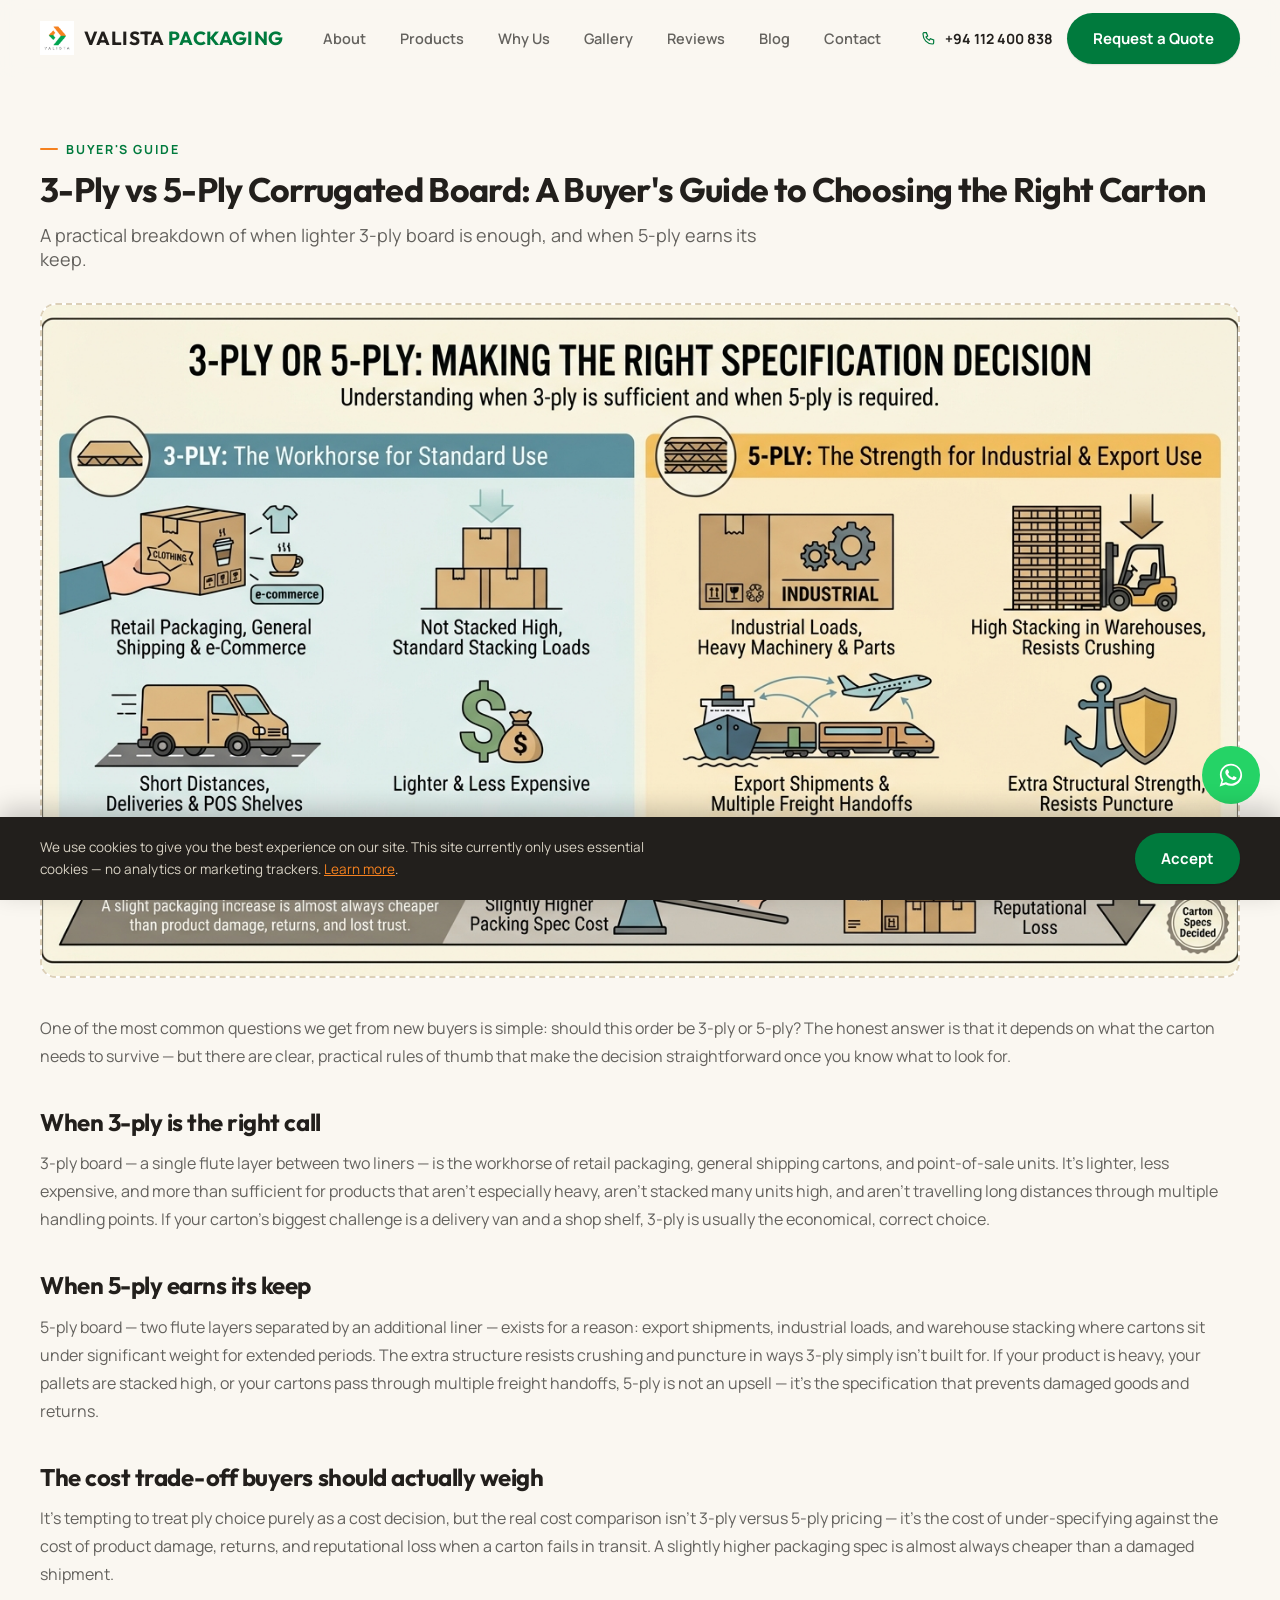
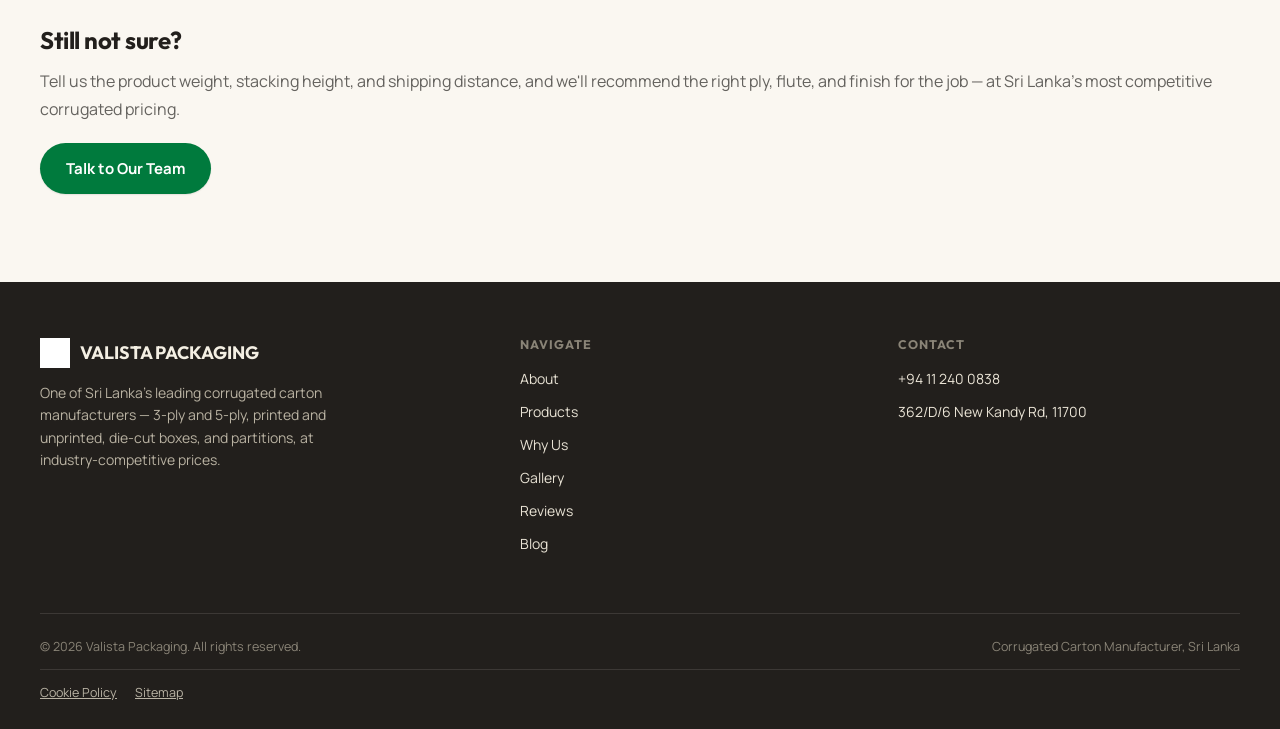
==== commit 1c9c9267: "Update content and add images" ====
--- a/blog/3-ply-vs-5-ply-buyers-guide.html
+++ b/blog/3-ply-vs-5-ply-buyers-guide.html
@@ -59,7 +59,7 @@
     <h1 style="font-size:34px;margin-top:14px;">3-Ply vs 5-Ply Corrugated Board: A Buyer's Guide to Choosing the Right Carton</h1>
     <p class="lead">A practical breakdown of when lighter 3-ply board is enough, and when 5-ply earns its keep.</p>
     <div class="img-placeholder" style="aspect-ratio:16/9;">
-      <img src="../images/blog-3ply-vs-5ply.jpg" alt="3-ply versus 5-ply corrugated board comparison" loading="lazy" onerror="this.remove()">
+      <img src="../images/3ply-vs-5ply.png" alt="3-ply versus 5-ply corrugated board comparison" loading="lazy" onerror="this.remove()">
       <div class="ph-fallback">
         <svg class="ph-icon" viewBox="0 0 24 24" fill="none" stroke="currentColor" stroke-width="1.6" width="28" height="28"><rect x="3" y="5" width="18" height="14" rx="2"/><circle cx="8.5" cy="10.5" r="1.5"/><path d="M21 15l-5-5-4 4-2-2-5 5"/></svg>
         <span>Image placeholder — replace with photo<br><code>images/blog-3ply-vs-5ply.jpg</code></span>
--- a/css/style.css
+++ b/css/style.css
@@ -282,6 +282,17 @@
     z-index:-1;
     border-radius:50%;
   }
+  .hero-caption{
+    position:absolute;
+    left:20px;
+    bottom:-18px;
+    background:var(--paper-alt);
+    border:1px solid var(--kraft-border);
+    border-radius:var(--radius-sm);
+    padding:10px 16px;
+    box-shadow:var(--shadow-md);
+  }
+  .hero-caption .eyebrow{font-size:11px;}
 
   /* ---------- MARQUEE ---------- */
   .marquee-wrap{
@@ -294,7 +305,7 @@
   .marquee-track{
     display:inline-flex;
     align-items:center;
-    animation:scroll-left 32s linear infinite;
+    animation:scroll-left 60s linear infinite;
   }
   .marquee-track span{
     display:inline-flex;
@@ -340,66 +351,93 @@
   }
   .reveal.in{opacity:1;transform:translateY(0);}
 
-  /* ---------- ABOUT ---------- */
-  .about{background:var(--paper-alt);}
-  .about-grid{
+  /* ---------- SPLIT (IMAGE + COPY) LAYOUT ---------- */
+  .split-grid{
     display:grid;
     grid-template-columns:1fr;
     gap:48px;
     align-items:center;
   }
   @media(min-width:1024px){
-    .about-grid{grid-template-columns:0.85fr 1.15fr;gap:64px;}
-  }
-  .about-art{
-    position:relative;
-    border-radius:var(--radius-lg);
-    background:var(--kraft-tan);
-    padding:36px;
-    aspect-ratio:1/1;
-    display:flex;
-    align-items:center;
-    justify-content:center;
-    overflow:hidden;
-  }
-  .about-art svg{width:78%;height:auto;}
-  .about-art::after{
-    content:'';
-    position:absolute;
-    inset:0;
-    background:repeating-linear-gradient(-45deg, rgba(34,31,28,0.035) 0 2px, transparent 2px 14px);
-  }
-  .about-copy p{
+    .split-grid{grid-template-columns:1.15fr 0.85fr;gap:64px;}
+    .split-grid.reverse{grid-template-columns:0.85fr 1.15fr;}
+    .split-grid.reverse .split-art{order:-1;}
+  }
+  .split-art .img-placeholder{width:100%;}
+  .split-copy p{
     font-size:16px;
     line-height:1.75;
     color:var(--muted);
     margin-top:18px;
   }
-  .about-copy p:first-of-type{margin-top:20px;}
-  .about-stats{
+  .split-copy p:first-of-type{margin-top:20px;}
+  .split-copy .btn{margin-top:28px;}
+
+  .facility{background:var(--paper-alt);}
+  .fleet{background:var(--paper);border-bottom:1px solid var(--kraft-border);}
+
+  /* ---------- INDUSTRY GRID ---------- */
+  .industries{background:var(--paper);}
+  .industry-grid{
     display:grid;
     grid-template-columns:repeat(2,1fr);
-    gap:1px;
-    background:var(--kraft-border);
+    gap:16px;
+  }
+  @media(min-width:768px){
+    .industry-grid{grid-template-columns:repeat(4,1fr);gap:18px;}
+  }
+  .industry-card{
+    background:var(--paper-alt);
     border:1px solid var(--kraft-border);
     border-radius:var(--radius-md);
-    overflow:hidden;
-    margin-top:32px;
-  }
-  .about-stats div{
-    background:var(--paper-alt);
-    padding:20px;
-  }
-  .about-stats h4{
-    font-size:14.5px;
-    color:var(--ink);
-  }
-  .about-stats p{
-    font-size:13px;
-    color:var(--muted);
-    margin-top:6px;
-    line-height:1.5;
-  }
+    padding:28px 20px;
+    display:flex;
+    flex-direction:column;
+    align-items:center;
+    gap:14px;
+    text-align:center;
+    transition:transform .28s var(--ease), box-shadow .28s var(--ease), border-color .28s var(--ease);
+  }
+  .industry-card:hover{
+    transform:translateY(-4px);
+    box-shadow:var(--shadow-md);
+    border-color:transparent;
+  }
+  .industry-icon{
+    width:48px;height:48px;
+    border-radius:50%;
+    background:var(--green-tint);
+    display:flex;align-items:center;justify-content:center;
+  }
+  .industry-icon svg{width:24px;height:24px;color:var(--green-deep);}
+  .industry-label{font-size:14.5px;font-weight:700;color:var(--ink);}
+
+  /* ---------- SPEC SHEET ---------- */
+  .spec{background:var(--paper-alt);}
+  .spec-grid{
+    display:grid;
+    grid-template-columns:1fr;
+    gap:40px;
+  }
+  @media(min-width:1024px){
+    .spec-grid{grid-template-columns:1.1fr 0.9fr;gap:56px;align-items:start;}
+  }
+  .spec-copy p{margin-top:18px;font-size:16px;line-height:1.7;color:var(--muted);}
+  .spec-list{margin-top:26px;display:flex;flex-direction:column;gap:14px;}
+  .spec-list li{display:flex;gap:10px;align-items:flex-start;font-size:15px;color:var(--muted);line-height:1.6;}
+  .spec-list li svg{width:18px;height:18px;flex-shrink:0;margin-top:2px;color:var(--green-deep);}
+  .spec-card{
+    background:var(--paper);
+    border:1px solid var(--kraft-border);
+    border-radius:var(--radius-md);
+    padding:30px;
+    box-shadow:var(--shadow-sm);
+  }
+  .spec-table{margin-top:16px;width:100%;border-collapse:collapse;}
+  .spec-table tr{border-top:1px solid var(--kraft-border);}
+  .spec-table tr:first-child{border-top:none;}
+  .spec-table td{padding:14px 0;font-size:14.5px;color:var(--muted);}
+  .spec-table td:last-child{text-align:right;font-weight:700;color:var(--ink);}
 
   /* ---------- PRODUCTS (BENTO) ---------- */
   .products{background:var(--paper);}
@@ -742,7 +780,7 @@
     text-align:center;
   }
   @media(min-width:768px){
-    .stats-grid{grid-template-columns:repeat(3,1fr);gap:24px;}
+    .stats-grid{grid-template-columns:repeat(4,1fr);gap:24px;}
   }
   .stat h3{
     font-family:'Outfit',sans-serif;
@@ -849,7 +887,7 @@
   .blog-article{padding:56px 0 88px;}
   .blog-article .lead{margin-top:16px;font-size:18px;color:var(--muted);max-width:720px;}
   .blog-article .img-placeholder{margin-top:32px;}
-  .article-body{max-width:720px;margin-top:36px;}
+  .article-body{max-width:100%;margin-top:36px;}
   .article-body p{margin-bottom:20px;line-height:1.75;color:var(--muted);font-size:16px;}
   .article-body h2{margin:40px 0 14px;font-size:24px;color:var(--ink);}
   .article-body ul{margin:0 0 20px;padding-left:22px;}
